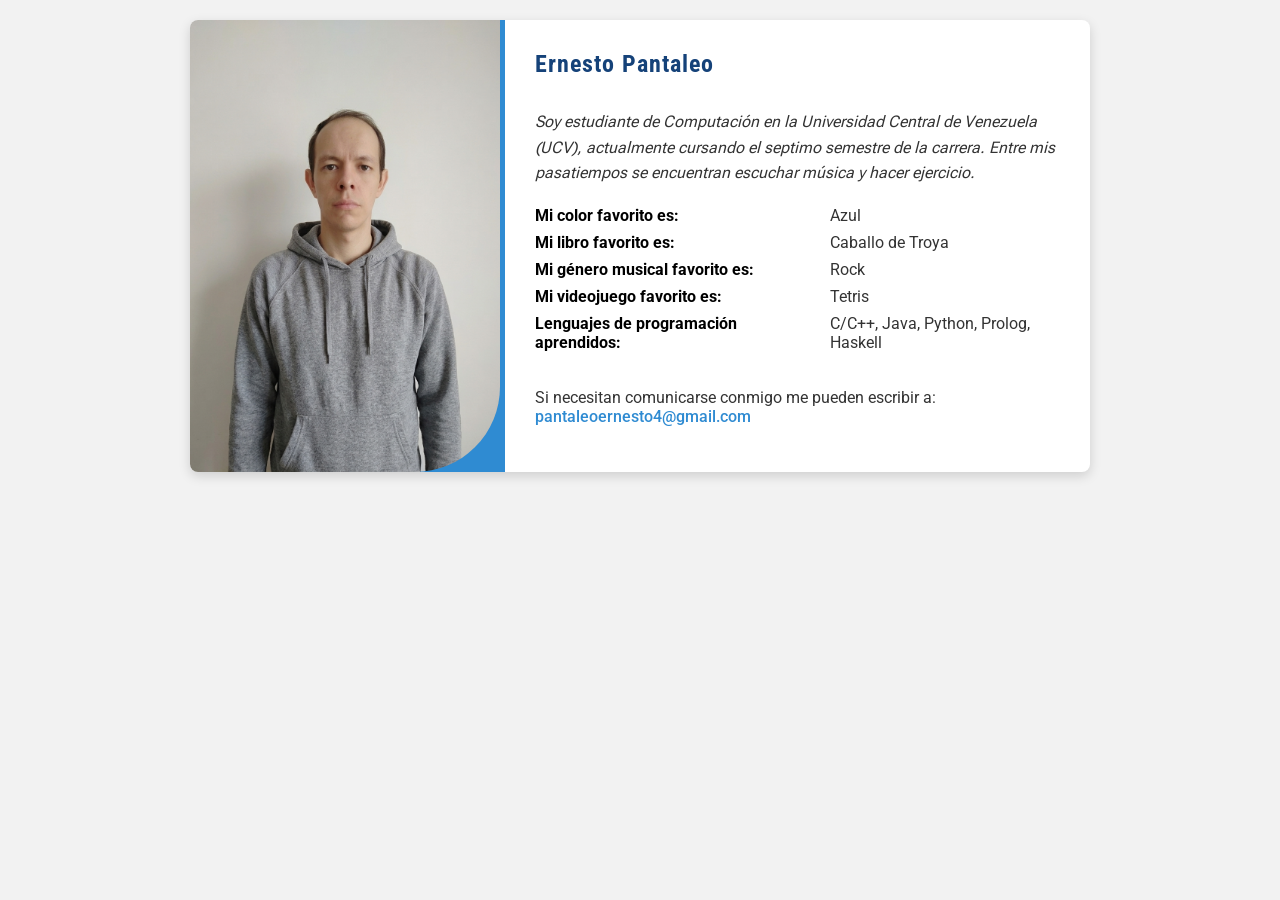
==== 25013703/profile.html @ bb4cff50 "primera versión página perfil" ====
<!DOCTYPE html>
<html lang="es">
<head>
    <meta charset="UTF-8">
    <meta name="viewport" content="width=device-width, initial-scale=1.0">
    <title>Ernest Pantaleo</title>

    <!-- Iconos de la facultad (ajusta las rutas según tus archivos)-->
    <link rel="icon" sizes="32x32" href="../icon/logo-32x32.png">
    <link rel="icon" sizes="192x192" href="../icon/logo-192x192.png">
    
    
    <style>
        /* Importamos las variables del tema */
        @import url('../css/_theme.css');

        

        /* --- Estilos Generales --- */
        body {
            font-family: var(--primary-font); /* Fuente principal Roboto */
            background-color: var(--grey-50); /* Fondo gris claro neutro */
            margin: 0;
            padding: 20px;
            color: var(--grey-800); /* Texto oscuro */
        }

        /* --- Contenedor Principal (La Tarjeta) --- */
        .tarjeta-pefil {
            display: flex;
            background-color: var(--white); /* Fondo blanco */
            max-width: 900px;
            margin: 0 auto; /* Centra la tarjeta */
            box-shadow: 0 4px 12px rgba(0, 0, 0, 0.15); /* Sombra sutil */
            border-radius: 8px; /* Bordes redondeados */
            overflow: hidden; /* Para que la imagen respete los bordes curvos */
        }

        /* --- Lado Izquierdo: Imagen --- */
        .contenedor-imagen-perfil {
            width: 35%; /* La imagen ocupa el 35% del ancho */
            position: relative;
            overflow: hidden; /* Recorta cualquier desborde dentro del bloque izquierdo */
            flex-shrink: 0;
            
        }

        .img-perfil {
            
            width: calc(100% - 5px);/* Deja 5px a la derecha para ver la franja azul */
            height: 100%;
            object-fit: cover; /* Ajusta la imagen sin deformarla */
            border-bottom-right-radius: 85px; /* La curva en el borde inferior derecho */
            position: relative;
            z-index: 2; /* Asegura que la imagen esté por encima de la barra */
        }

        /* La barra de color a la derecha de la imagen */
        .contenedor-imagen-perfil::after {
            content: "";
            position: absolute; 
            top: 0;
            right: 0;
            width: 85px; /* Grosor de la barra */
            height: 100%;
            background-color: var( --main-color); /* Azul claro */
            z-index: 1;
            
        }

        /* --- Lado Derecho: Información --- */
        .info-perfil {
            width: 65%;
            padding: 30px;
            display: flex;
            flex-direction: column;
            justify-content: center;
        }   

        .nombre-perfil {
            font-family: var(--condensed-font); 
            color: var(--accent-color); /* Azul oscuro */
            margin-top: 0;
            margin-bottom: 15px;
            letter-spacing: 1px;
        }

        .descripcion-perfil {
            font-family: var(--flex-font); 
            font-style: italic;
            line-height: 1.6;
            color: var(--grey-800); /* Gris oscuro */
            margin-bottom: 20px;
        }

        .lista-perfil {
            list-style: none;
            padding: 0;
            margin: 0 0 20px 0;
            display: grid;
            grid-template-columns: 280px 1fr; /* Columna 1: 280px fijos, Columna 2: el resto */
            row-gap: 8px; /* Separación entre filas */
            column-gap: 15px; /* Separación entre etiqueta y valor */
        }

        .lista-perfil li {
            display: contents; /* Hace que los <li> no interfieran con el grid */
        }

        .lista-perfil .etiq {
            font-weight: 700;
            color: var(--black);
        }

        /* Valor (respuesta): alineada a la derecha */
        .lista-perfil .valor {
            color: var(--grey-800);
        }

       
        /* Estilos del Enlace de Correo */
        .contacto-perfil a {/* Estilos del Enlace de Correo  */
            color: var(--main-color); /* Color normal: azul claro */
            text-decoration: none;
            font-weight: 500;
            transition: color 0.3s ease;
        } 
        /* Pseudo-clase para cuando el link está "activo" o el ratón encima */
        .contacto-perfil a:active, /* Cuando el enlace está ACTIVO (siendo clickeado) */
        .contacto-perfil a:hover {/* Cuando el ratón pasa por encima */
            color: var(--accent-color); /* Usa la variable accent-color */
            text-decoration: underline;
        }
        
        
        
        /* Aquí escribiremos los estilos (Paso 4) */
    </style>

</head>
<body>
    <!-- 5. Estructura semántica -->
    <header></header>
    
    <section>

        <div class="tarjeta-pefil">
            <!-- Lado Izquierdo: La Imagen -->
            <div class="contenedor-imagen-perfil">
                <img src="25013703.jpg" alt="Foto de Perfil" class="img-perfil">
            </div>


            <!-- Lado Derecho: Los Datos -->
              <div class="info-perfil">

                <h1 class="nombre-perfil">Ernesto Pantaleo</h1>

                <p class="descripcion-perfil">
                    Soy estudiante de Computación en la Universidad Central de Venezuela (UCV), 
                    actualmente cursando el septimo semestre de la carrera. Entre mis pasatiempos se encuentran escuchar música y hacer ejercicio.
                        
                </p>

                <ul class="lista-perfil">
                    
                
                    
                    <li><span class="etiq">Mi color favorito es:</span> <span class="valor">Azul</span></li>
                    <li><span class="etiq">Mi libro favorito es:</span> <span class="valor">Caballo de Troya</span></li>
                    <li><span class="etiq">Mi género musical favorito es:</span> <span class="valor">Rock</span></li>
                    <li><span class="etiq">Mi videojuego favorito es:</span> <span class="valor">Tetris</span></li>
                    <li><span class="etiq">Lenguajes de programación aprendidos:</span> <span class="valor">C/C++, Java, Python, Prolog, Haskell</span></li>

                
                
                
                </ul>

                <p class="contacto-perfil">
                    Si necesitan comunicarse conmigo me pueden escribir a:<br>
                    <a  href="mailto:pantaleoernesto4@gmail.com">pantaleoernesto4@gmail.com</a>
                </p>




              </div>


        </div>
        <!-- Aquí va el contenido de tu perfil -->
    </section>

    <footer></footer>   
    
</body>
</html>
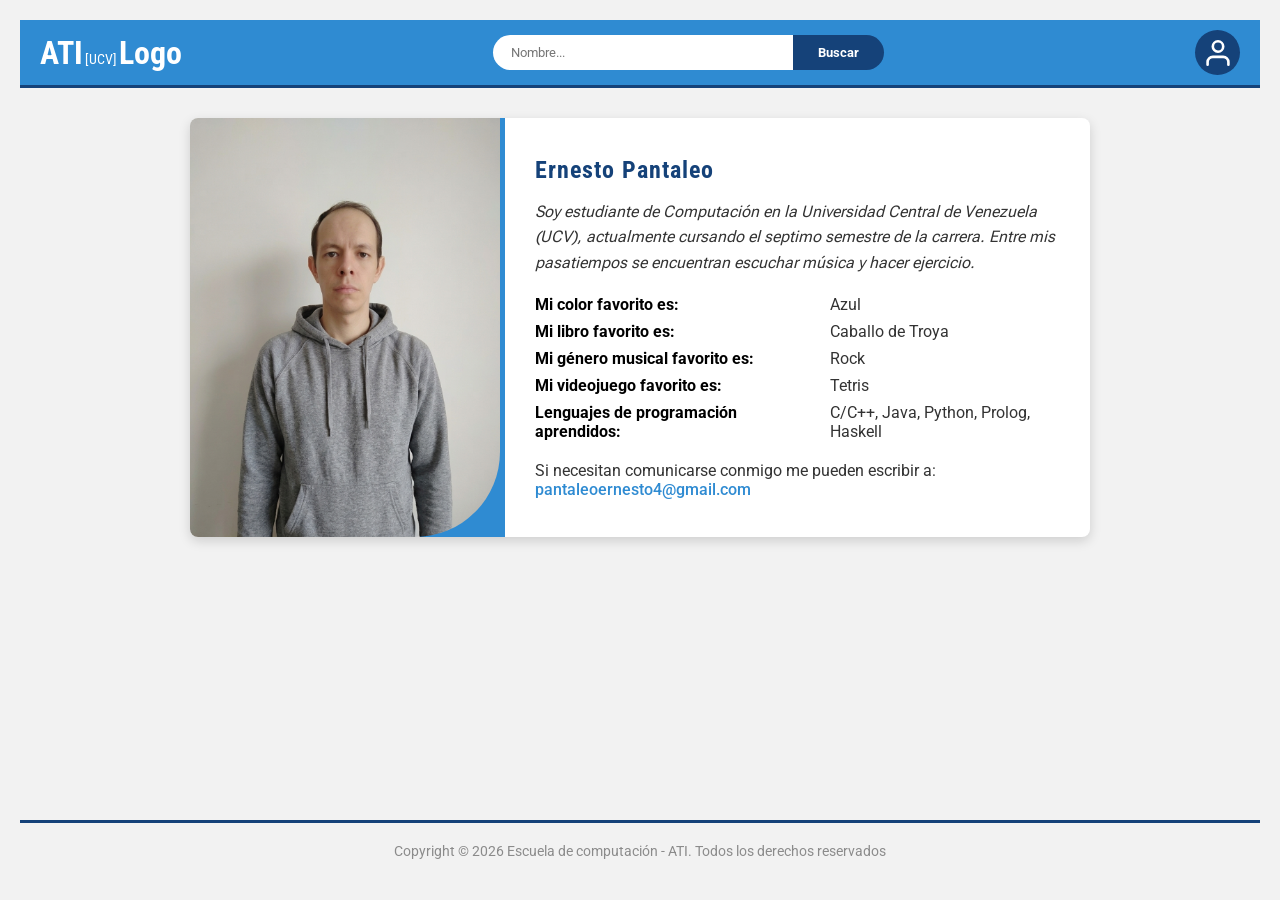
==== commit 0f58eead: "hojas de estilo compartidas" ====
--- a/25013703/profile.html
+++ b/25013703/profile.html
@@ -3,144 +3,37 @@
 <head>
     <meta charset="UTF-8">
     <meta name="viewport" content="width=device-width, initial-scale=1.0">
-    <title>Ernest Pantaleo</title>
+    <title>Ernesto Pantaleo</title>
 
-    <!-- Iconos de la facultad (ajusta las rutas según tus archivos)-->
+   
     <link rel="icon" sizes="32x32" href="../icon/logo-32x32.png">
     <link rel="icon" sizes="192x192" href="../icon/logo-192x192.png">
     
+    <link rel="stylesheet" href="../css/style.css">
     
-    <style>
-        /* Importamos las variables del tema */
-        @import url('../css/_theme.css');
-
-        
-
-        /* --- Estilos Generales --- */
-        body {
-            font-family: var(--primary-font); /* Fuente principal Roboto */
-            background-color: var(--grey-50); /* Fondo gris claro neutro */
-            margin: 0;
-            padding: 20px;
-            color: var(--grey-800); /* Texto oscuro */
-        }
-
-        /* --- Contenedor Principal (La Tarjeta) --- */
-        .tarjeta-pefil {
-            display: flex;
-            background-color: var(--white); /* Fondo blanco */
-            max-width: 900px;
-            margin: 0 auto; /* Centra la tarjeta */
-            box-shadow: 0 4px 12px rgba(0, 0, 0, 0.15); /* Sombra sutil */
-            border-radius: 8px; /* Bordes redondeados */
-            overflow: hidden; /* Para que la imagen respete los bordes curvos */
-        }
-
-        /* --- Lado Izquierdo: Imagen --- */
-        .contenedor-imagen-perfil {
-            width: 35%; /* La imagen ocupa el 35% del ancho */
-            position: relative;
-            overflow: hidden; /* Recorta cualquier desborde dentro del bloque izquierdo */
-            flex-shrink: 0;
-            
-        }
-
-        .img-perfil {
-            
-            width: calc(100% - 5px);/* Deja 5px a la derecha para ver la franja azul */
-            height: 100%;
-            object-fit: cover; /* Ajusta la imagen sin deformarla */
-            border-bottom-right-radius: 85px; /* La curva en el borde inferior derecho */
-            position: relative;
-            z-index: 2; /* Asegura que la imagen esté por encima de la barra */
-        }
-
-        /* La barra de color a la derecha de la imagen */
-        .contenedor-imagen-perfil::after {
-            content: "";
-            position: absolute; 
-            top: 0;
-            right: 0;
-            width: 85px; /* Grosor de la barra */
-            height: 100%;
-            background-color: var( --main-color); /* Azul claro */
-            z-index: 1;
-            
-        }
-
-        /* --- Lado Derecho: Información --- */
-        .info-perfil {
-            width: 65%;
-            padding: 30px;
-            display: flex;
-            flex-direction: column;
-            justify-content: center;
-        }   
-
-        .nombre-perfil {
-            font-family: var(--condensed-font); 
-            color: var(--accent-color); /* Azul oscuro */
-            margin-top: 0;
-            margin-bottom: 15px;
-            letter-spacing: 1px;
-        }
-
-        .descripcion-perfil {
-            font-family: var(--flex-font); 
-            font-style: italic;
-            line-height: 1.6;
-            color: var(--grey-800); /* Gris oscuro */
-            margin-bottom: 20px;
-        }
-
-        .lista-perfil {
-            list-style: none;
-            padding: 0;
-            margin: 0 0 20px 0;
-            display: grid;
-            grid-template-columns: 280px 1fr; /* Columna 1: 280px fijos, Columna 2: el resto */
-            row-gap: 8px; /* Separación entre filas */
-            column-gap: 15px; /* Separación entre etiqueta y valor */
-        }
-
-        .lista-perfil li {
-            display: contents; /* Hace que los <li> no interfieran con el grid */
-        }
-
-        .lista-perfil .etiq {
-            font-weight: 700;
-            color: var(--black);
-        }
-
-        /* Valor (respuesta): alineada a la derecha */
-        .lista-perfil .valor {
-            color: var(--grey-800);
-        }
-
-       
-        /* Estilos del Enlace de Correo */
-        .contacto-perfil a {/* Estilos del Enlace de Correo  */
-            color: var(--main-color); /* Color normal: azul claro */
-            text-decoration: none;
-            font-weight: 500;
-            transition: color 0.3s ease;
-        } 
-        /* Pseudo-clase para cuando el link está "activo" o el ratón encima */
-        .contacto-perfil a:active, /* Cuando el enlace está ACTIVO (siendo clickeado) */
-        .contacto-perfil a:hover {/* Cuando el ratón pasa por encima */
-            color: var(--accent-color); /* Usa la variable accent-color */
-            text-decoration: underline;
-        }
-        
-        
-        
-        /* Aquí escribiremos los estilos (Paso 4) */
-    </style>
 
 </head>
 <body>
-    <!-- 5. Estructura semántica -->
-    <header></header>
+    
+    <header>
+        <nav>
+            <a href="../index.html" class="logo">ATI
+                <span class="ucv">[UCV]</span> Logo
+            </a>
+
+            <!-- Formulario de búsqueda -->
+            <form class="form-busq">
+                <input type="text" placeholder="Nombre...">
+                <button type="submit">Buscar</button>
+            </form>
+
+             <!-- Ícono de usuario -->
+            <div class="circulo-usuario">
+                <img src="../icon/userIcon.svg" alt="Usuario" class="icon-us">
+            </div>  
+
+        </nav>
+    </header>
     
     <section>
 
@@ -189,10 +82,12 @@
 
 
         </div>
-        <!-- Aquí va el contenido de tu perfil -->
+        
     </section>
 
-    <footer></footer>   
+    <footer>
+        <p>Copyright © 2026 Escuela de computación - ATI. Todos los derechos reservados</p>
+    </footer>   
     
 </body>
 </html>
--- a/css/style.css
+++ b/css/style.css
@@ -0,0 +1,304 @@
+
+        /*css index*/
+
+        @import url('_theme.css');
+
+        
+        * {
+            margin: 0;
+            padding: 0;
+            box-sizing: border-box;
+        }
+
+        /*define la apariencia general de toda la página (<body>) y crea la estructura base para 
+          que el pie de página (<footer>) siempre se mantenga pegado abajo*/
+        body {
+            font-family: var(--primary-font);
+            background-color: var(--grey-50);
+            color: var(--grey-800);
+            display: flex;
+            flex-direction: column;
+            min-height: 100vh;
+        }
+
+        /*diseña el encabezado superior de la página (<header>), aplicándole el color principal de fondo*/
+        header {
+            background-color: var(--main-color);
+            border-bottom: 3px solid var(--accent-color);
+            padding: 10px 20px;
+        }
+        
+        /*alinea horizontalmente los elementos dentro de la barra de navegación (<nav>) y la 
+          centra en la pantalla*/
+        nav {
+            display: flex;
+            justify-content: space-between;
+            align-items: center;
+            max-width: 1200px;
+            margin: 0 auto;
+        }
+           
+        /*convierte el enlace del logotipo (.logo) en un título grande, blanco, en negrita y 
+          sin subrayado*/
+        .logo {
+            color: var(--white);
+            font-size: 2em;
+            font-weight: 700;
+            text-decoration: none;
+            font-family: var(--condensed-font);
+        }
+
+        /*reduce el tamaño del texto [UCV]*/
+        .logo .ucv {
+            font-size: 0.45em;        
+            font-weight: 400;         
+            vertical-align: baseline; 
+            margin: 0 -5px;           /* Margen negativo: acerca [UCV] hacia "ATI" y hacia "Log" */
+            letter-spacing: 0;        /* Evita que los corchetes y letras internas de [UCV] se aplasten */
+        }
+
+        /*coloca la caja de texto (<input>) y el botón (<button>) del buscador uno al lado 
+          del otro en una misma fila horizontal*/
+        .form-busq {
+            display: flex;
+        }
+
+        /*le da estilo al campo de texto (<input>) del formulario de búsqueda*/
+        .form-busq input {
+            padding: 10px 18px;               
+            border: none;
+            border-radius: 50px 0 0 50px;    
+            width: 300px;
+            font-family: var(--primary-font);
+            outline: none; 
+           
+        }
+
+        /*le da estilo al botón de búsqueda (<button>) del formulario de busqueda*/
+        .form-busq button {
+
+            padding: 10px 25px;              
+            background-color: var(--accent-color);
+            color: var(--white);
+            border: none;
+            border-radius: 0 50px 50px 0;     
+            cursor: pointer;
+            font-family: var(--primary-font);
+            font-weight: bold;
+            
+        }
+
+        /*crea un contenedor circular de 45x45 píxeles con el fondo de color azul 
+           y centra cualquier elemento que se coloque dentro*/
+        .circulo-usuario {
+            width: 45px;
+            height: 45px;
+            background-color: var(--accent-color); /* Azul oscuro */
+            border-radius: 60%;        
+            display: flex;
+            justify-content: center;   
+            align-items: center;       
+        }
+
+        .icon-us {
+            height: 26px;
+            width: 40px;
+            
+        }
+
+        /* define el contenedor principal de contenido (<section>), centrándolo en la 
+            pantalla y empujando el pie de página (<footer>) hacia el borde*/
+        section {
+            flex: 1; 
+            max-width: 1000px;
+            margin: 0 auto;
+            padding: 30px 20px;
+            width: 100%;
+        }
+
+        /*le da estilo al encabezado principal de la sección (.titulo-semestre)*/
+        .titulo-semestre {
+            font-family: var(--condensed-font);
+            color: var(--grey-800);
+            margin-bottom: 25px;
+            font-size: 2em;
+        }
+
+        /*organiza los elementos dentro de .tabla-estudiantes en una cuadrícula de 
+          3 columnas del mismo ancho*/
+        .tabla-estudiantes {
+            display: grid;
+            grid-template-columns: repeat(3, 1fr);
+            gap: 20px;
+        }
+
+        /*convierte cada elemento .tarjeta-est en una tarjeta visual limpia con esquinas redondeadas y sombra suave*/
+        .tarjeta-est {
+            background-color: var(--white);
+            border-radius: 8px;
+            overflow: hidden;
+            box-shadow: 0 4px 8px rgba(0,0,0,0.1);
+            text-decoration: none; /* Quita el subrayado del enlace */
+            color: inherit;
+            display: flex;
+            flex-direction: column;
+        }
+
+        /*estandariza el tamaño de las fotos dentro de cada tarjeta de estudiante */
+        .tarjeta-est img {
+            width: 100%;
+            height: 280px;
+            object-fit: cover;
+            background-color: #202538; /* Color de fondo de las fotos dummy */
+        }
+
+        .info-tar {
+            padding: 0;
+            text-align: left;
+        }
+
+        /*le da estilo al título principal (<h3>) dentro del bloque de información (.info-tar)*/
+        .info-tar h3 {
+            font-family: var(--condensed-font);
+            font-size: 1.1em;
+            padding: 10px 15px;
+            color: var(--grey-950);
+        }
+
+        /* La barra de color abajo */
+        .color-bar {
+            height: 15px;
+            background-color: var(--main-color);
+            width: 100%;
+        }
+
+        /*diseña el pie de página (<footer>) con fondo claro, texto centrado y una línea de color 
+          destacado en su borde superior*/
+        footer {
+            text-align: center;
+            padding: 20px;
+            background-color: var(--grey-50);
+            border-top: 3px solid var(--accent-color);
+            color: var(--grey-400);
+            font-size: 0.9em;
+        }
+
+         
+        /*------------------------------------css profile------------------------------------*/
+        
+
+        
+        body {
+            font-family: var(--primary-font); 
+            background-color: var(--grey-50); /* Fondo gris claro neutro */
+            margin: 0;
+            padding: 20px;
+            color: var(--grey-800); /* Texto oscuro */
+        }
+
+        /* --- Contenedor Principal --- */
+        .tarjeta-pefil {
+            display: flex;
+            background-color: var(--white); /* Fondo blanco */
+            max-width: 900px;
+            margin: 0 auto; /* Centra la tarjeta */
+            box-shadow: 0 4px 12px rgba(0, 0, 0, 0.15); /* Sombra sutil */
+            border-radius: 8px; /* Bordes redondeados */
+            overflow: hidden; /* Para que la imagen respete los bordes curvos */
+        }
+
+        /* --- Lado Izquierdo: Imagen --- */
+        .contenedor-imagen-perfil {
+            width: 35%; /* La imagen ocupa el 35% del ancho */
+            position: relative;
+            overflow: hidden; /* Recorta cualquier desborde dentro del bloque izquierdo */
+            flex-shrink: 0;
+            
+        }
+
+        .img-perfil {
+            
+            width: calc(100% - 5px);/* Deja 5px a la derecha para ver la franja azul */
+            height: 100%;
+            object-fit: cover; /* Ajusta la imagen sin deformarla */
+            border-bottom-right-radius: 85px; /* La curva en el borde inferior derecho */
+            position: relative;
+            z-index: 2; /* Asegura que la imagen esté por encima de la barra */
+        }
+
+        /* La barra de color a la derecha de la imagen */
+        .contenedor-imagen-perfil::after {
+            content: "";
+            position: absolute; 
+            top: 0;
+            right: 0;
+            width: 85px; /* Grosor de la barra */
+            height: 100%;
+            background-color: var( --main-color); /* Azul claro */
+            z-index: 1;
+            
+        }
+
+        /* --- Lado Derecho: Información --- */
+        .info-perfil {
+            width: 65%;
+            padding: 30px;
+            display: flex;
+            flex-direction: column;
+            justify-content: center;
+        }   
+
+        .nombre-perfil {
+            font-family: var(--condensed-font); 
+            color: var(--accent-color); /* Azul oscuro */
+            margin-top: 0;
+            margin-bottom: 15px;
+            letter-spacing: 1px;
+        }
+
+        .descripcion-perfil {
+            font-family: var(--flex-font); 
+            font-style: italic;
+            line-height: 1.6;
+            color: var(--grey-800); /* Gris oscuro */
+            margin-bottom: 20px;
+        }
+
+        .lista-perfil {
+            list-style: none;
+            padding: 0;
+            margin: 0 0 20px 0;
+            display: grid;
+            grid-template-columns: 280px 1fr; /* Columna 1: 280px fijos, Columna 2: el resto */
+            row-gap: 8px; /* Separación entre filas */
+            column-gap: 15px; /* Separación entre etiqueta y valor */
+        }
+
+        .lista-perfil li {
+            display: contents; 
+        }
+
+        .lista-perfil .etiq {
+            font-weight: 700;
+            color: var(--black);
+        }
+
+        
+        .lista-perfil .valor {
+            color: var(--grey-800);
+        }
+
+       
+        /* Estilos del Enlace de Correo */
+        .contacto-perfil a {/* Estilos del Enlace de Correo  */
+            color: var(--main-color); /* Color normal: azul claro */
+            text-decoration: none;
+            font-weight: 500;
+            transition: color 0.3s ease;
+        } 
+        /* Pseudo-clase para cuando el link está "activo" o el ratón encima */
+        
+        .contacto-perfil a:active {/* Cuando el enlace está ACTIVO (siendo clickeado) */
+            color: var(--accent-color); /* Usa la variable accent-color */
+            text-decoration: underline;
+        }
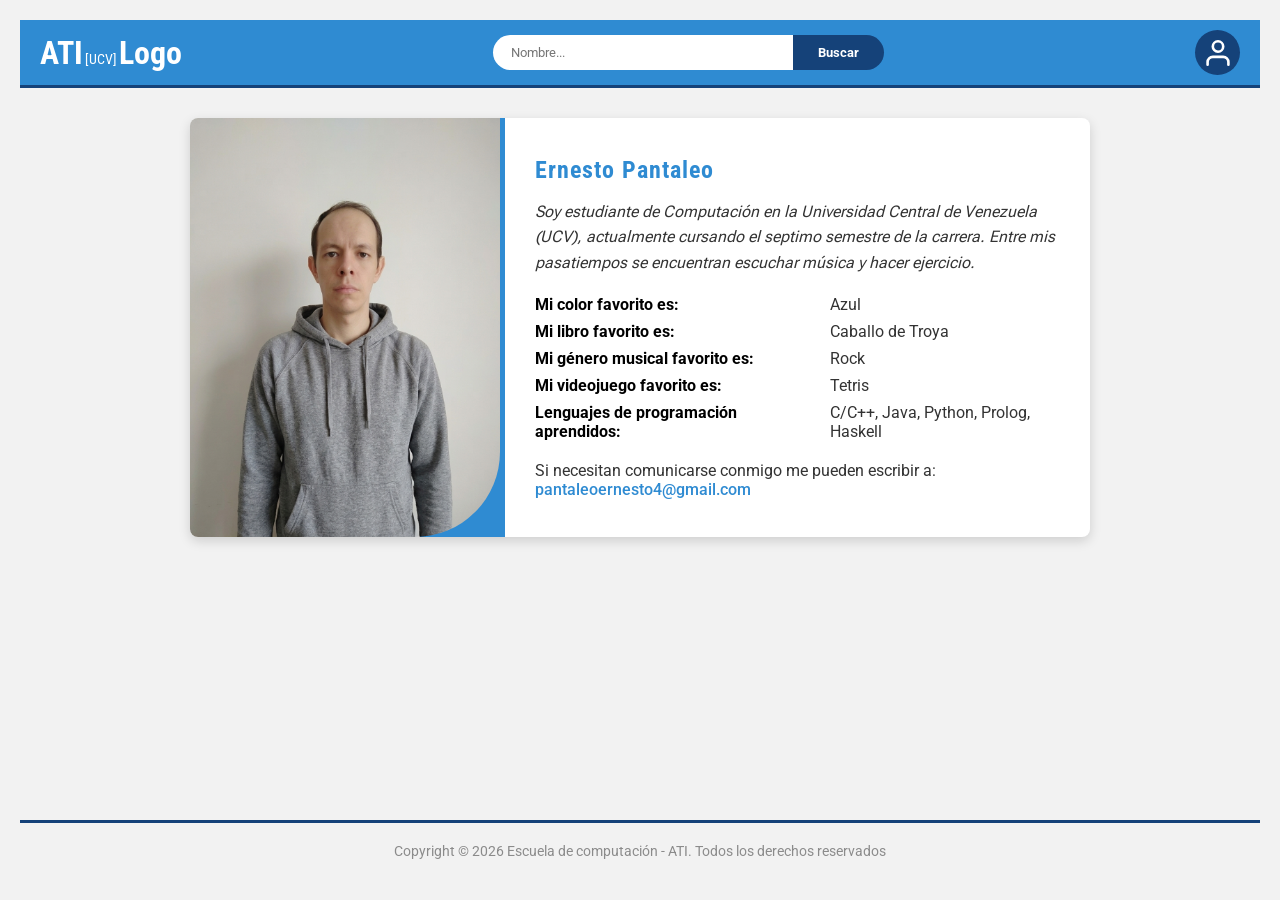
==== commit d0186516: "animación sobre los alumnos" ====
--- a/25013703/profile.html
+++ b/25013703/profile.html
@@ -18,7 +18,7 @@
     <header>
         <nav>
             <a href="../index.html" class="logo">ATI
-                <span class="ucv">[UCV]</span> Logo
+                <span class="ucv">[UCV]</span> Logo 
             </a>
 
             <!-- Formulario de búsqueda -->
--- a/css/style.css
+++ b/css/style.css
@@ -142,6 +142,20 @@
             color: inherit;
             display: flex;
             flex-direction: column;
+
+            transition: transform 0.3s ease, box-shadow 0.3s ease;
+            cursor: pointer;
+        }
+        /*---------------------------------Zoom y rotacion---------------------------------*/
+        .tarjeta-est:hover {
+            /* Zoom del 5% (1.05) y rotación de 2 grados */
+            transform: scale(1.05) rotate(2deg); 
+    
+            /* Aumentar un poco la sombra para dar efecto de "flotar" */
+            box-shadow: 0 10px 20px rgba(0, 0, 0, 0.2); 
+    
+            /* Asegura que la tarjeta agrandada quede por encima de las demás */
+            z-index: 10; 
         }
 
         /*estandariza el tamaño de las fotos dentro de cada tarjeta de estudiante */
@@ -149,7 +163,7 @@
             width: 100%;
             height: 280px;
             object-fit: cover;
-            background-color: #202538; /* Color de fondo de las fotos dummy */
+            background-color: var(--accent-color)
         }
 
         .info-tar {
@@ -165,11 +179,18 @@
             color: var(--grey-950);
         }
 
-        /* La barra de color abajo */
+      
+        
         .color-bar {
             height: 15px;
             background-color: var(--main-color);
             width: 100%;
+
+        }
+
+        .tarjeta-est:hover .color-bar {
+            background-color: var(--accent-color); /* Cambia al azul oscuro */
+            transition: background-color 0.3s ease; /* Transición suave del color */
         }
 
         /*diseña el pie de página (<footer>) con fondo claro, texto centrado y una línea de color 
@@ -250,7 +271,7 @@
 
         .nombre-perfil {
             font-family: var(--condensed-font); 
-            color: var(--accent-color); /* Azul oscuro */
+            color: var(--main-color); 
             margin-top: 0;
             margin-bottom: 15px;
             letter-spacing: 1px;
